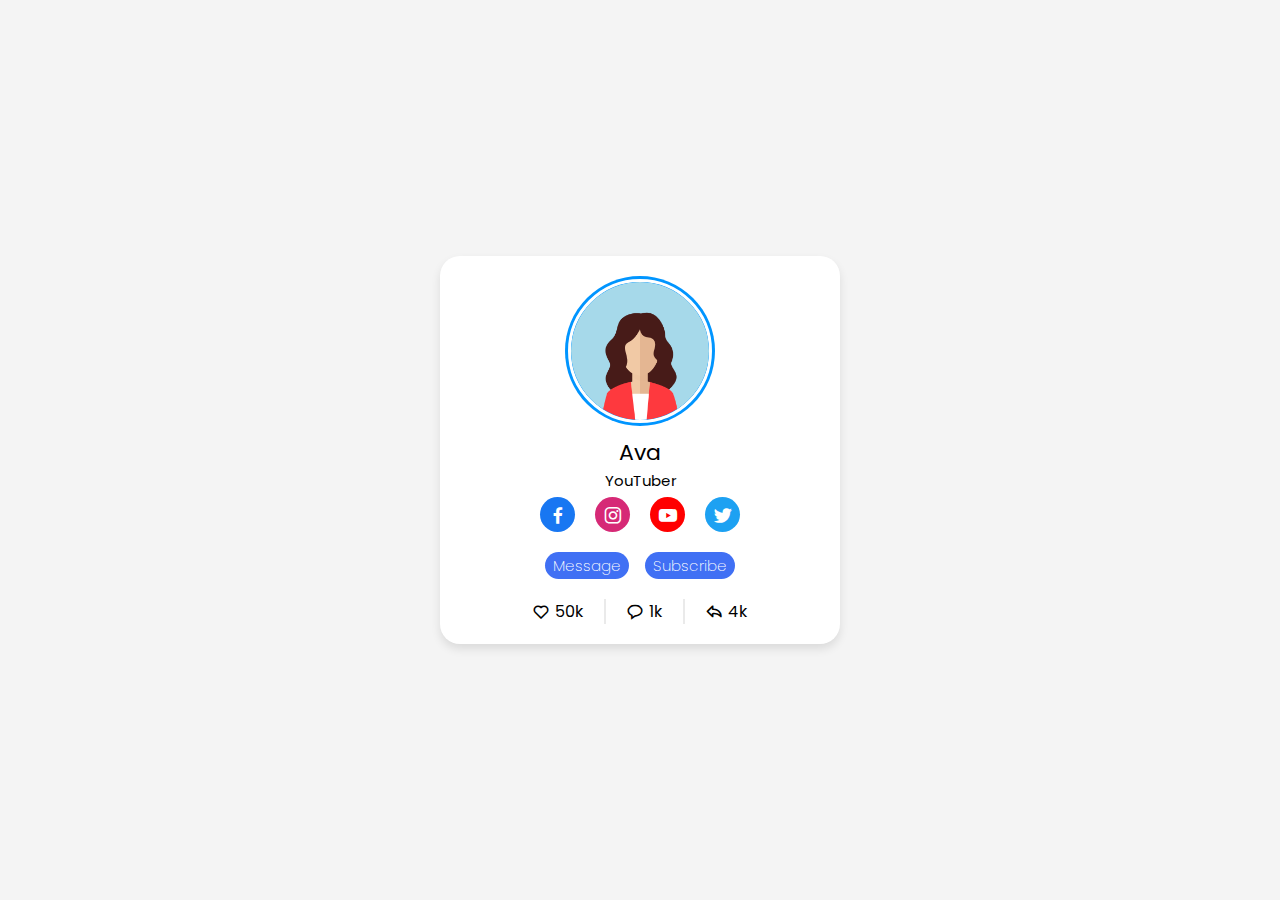
==== profile card/index.html @ 5e6eaebb "Add files via upload" ====
<!DOCTYPE html>
<html lang="en">
<head>
    <meta charset="UTF-8">
    <meta name="viewport" content="width=device-width, initial-scale=1.0">
    <title>Profile Card</title>
    <link rel="stylesheet" href="style.css">
    <link href='https://unpkg.com/boxicons@2.1.4/css/boxicons.min.css' rel='stylesheet'>
</head>
<body>
    <div class="profile-card">
        <div class="image">
            <img src="image.png" alt="img" class="profile-img">
        </div>

        <div class="text-data">
            <span class="name">Ava</span>
            <span class="profession">YouTuber</span>
        </div>

        <div class="media-buttons">
            <a href="#" class="link" style="background-color:	#1877F2;">
                <i class='bx bxl-facebook'></i>
            </a>
            <a href="#" class="link" style="background-color:rgb(214,41,118);">
                <i class='bx bxl-instagram'></i>
            </a>
            <a href="#" class="link" style="background-color: #FF0000;">
                <i class='bx bxl-youtube'></i>
            </a>
            <a href="#" class="link" style="background-color: 	#1DA1F2;">
                <i class='bx bxl-twitter'></i>
            </a>
        </div>

        <div class="buttons">
            <button class="button">Message</button>
            <button class="button">Subscribe</button>
        </div>

        <div class="analytics">
            <div class="data">
                <i class='bx bx-heart'></i>
                <span class="number">50k</span>
            </div>
            <div class="data">
                <i class='bx bx-message-rounded'></i>
                <span class="number">1k</span>
            </div>
            <div class="data">
                <i class='bx bx-share'></i>
                <span class="number">4k</span>
            </div>
        </div>
    </div>
</body>
</html>
---- profile card/style.css ----
@import url('https://fonts.googleapis.com/css2?family=Poppins:wght@300;400;500;600&display=swap');


*{
    font-family: "Poppins", sans-serif;
    margin: 0;
    padding: 0;
    box-sizing: border-box;
}

body{
    height:100vh ;
    display: flex;
    align-items: center;
    justify-content: center;
    background-color: #f4f4f4;
}

.profile-card{
    display: flex;
    flex-direction: column;
    align-items: center;
    max-width: 400px;
    width: 100%;
    background-color: white;
    padding: 20px;
    border-radius: 20px;
    box-shadow: 0 5px 10px rgba(0,0,0,0.1);
}

.profile-card .text-data{
    display: flex;
    flex-direction: column;
    align-items: center;
}

.text-data .name{
    font-size: 22px;
    font-weight: 400;
}

.text-data .profession{
    font-size: 15px;
    font-weight: 300px;
}

.profile-card .media-buttons{
    display: flex;
    align-items: center;
    font-size:22px;
    padding: 5px;
}

.media-buttons .link{
    margin-top: 15px;
    text-decoration: none;
    display: flex;
    justify-content: center;
    align-items: center;
    background-color: rgb(0, 123, 255);
    color: white;
    margin: 0 10px;
    border-radius: 50%;
    height: 35px;
    width: 35px;
}

.image{
    position: relative;
    height: 150px;
    width: 150px;
    background-color: rgb(0, 149, 255);
    border-radius: 50%;
    padding: 3px;
    margin-bottom: 10px;
}

.image .profile-img{
    height: 100%;
    width: 100%;
    object-fit: cover;
    border: 3px solid white;
    border-radius: 50%;
}

.buttons{
    margin-top: 15px;
    display: flex;
    text-align: center;
}

.button{
    background-color:#4070f4;
    font-size: 15px;
    font-weight: 200;
    color: white;
    padding: 2px 8px;
    border-radius:25px;
    border: none;
    margin: 0px 8px;
    cursor: pointer;
}

.button:hover{
    background-color: #0e4bf1;
}

.profile-card .analytics{
    display: flex;
    align-items: center;
    margin-top: 20px;
}

.analytics .data{
    display: flex;
    align-items: center;
    padding: 0px 20px;
    border-right: 2px solid #eaeaea ;
}

.data i{
    font-size: 18px;
    margin-right: 5px;
}

.data:last-child{
    border-right: none;
}
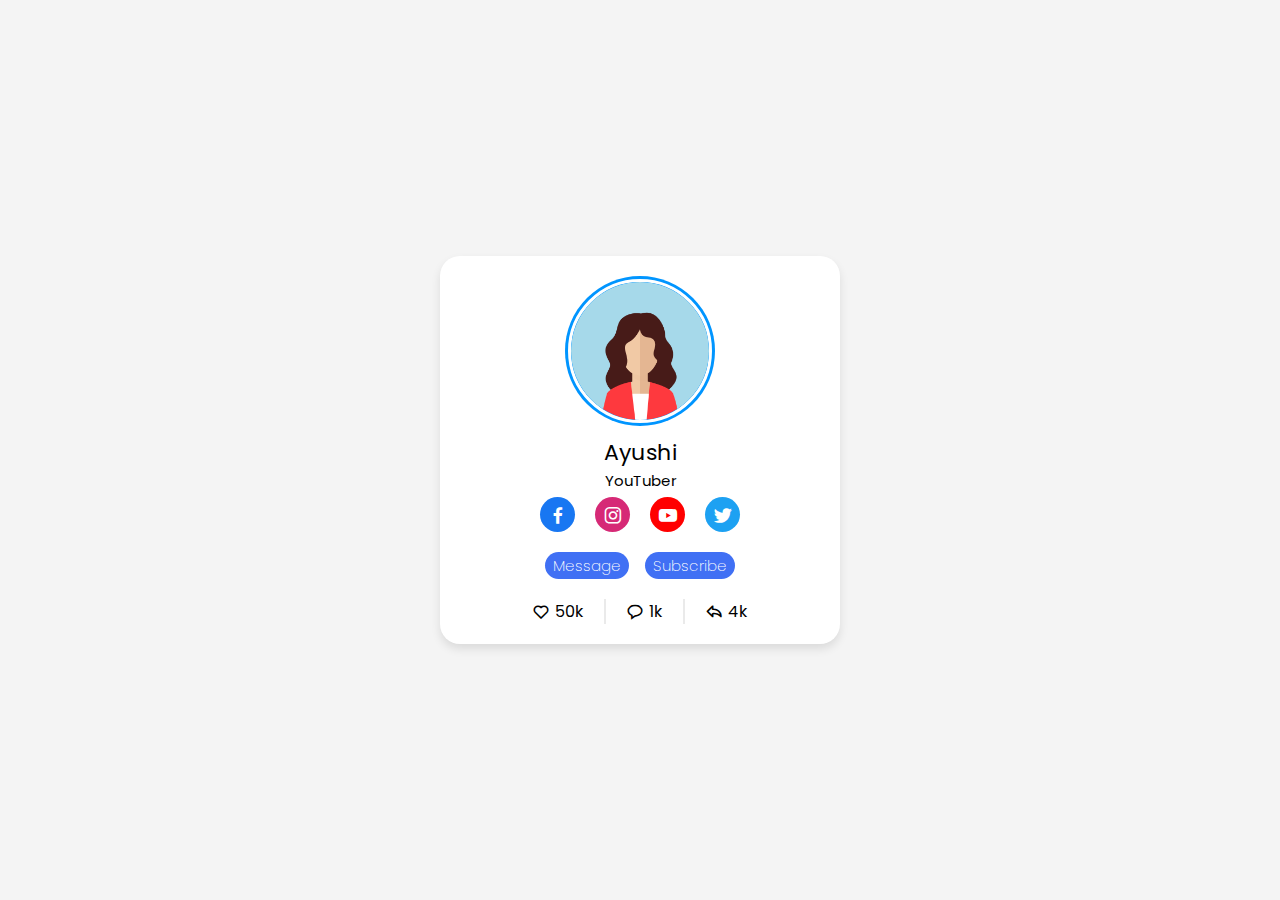
==== commit ff952c4b: "index.html" ====
--- a/profile card/index.html
+++ b/profile card/index.html
@@ -14,7 +14,7 @@
         </div>
 
         <div class="text-data">
-            <span class="name">Ava</span>
+            <span class="name">Ayushi</span>
             <span class="profession">YouTuber</span>
         </div>
 
@@ -54,4 +54,4 @@
         </div>
     </div>
 </body>
-</html>+</html>
